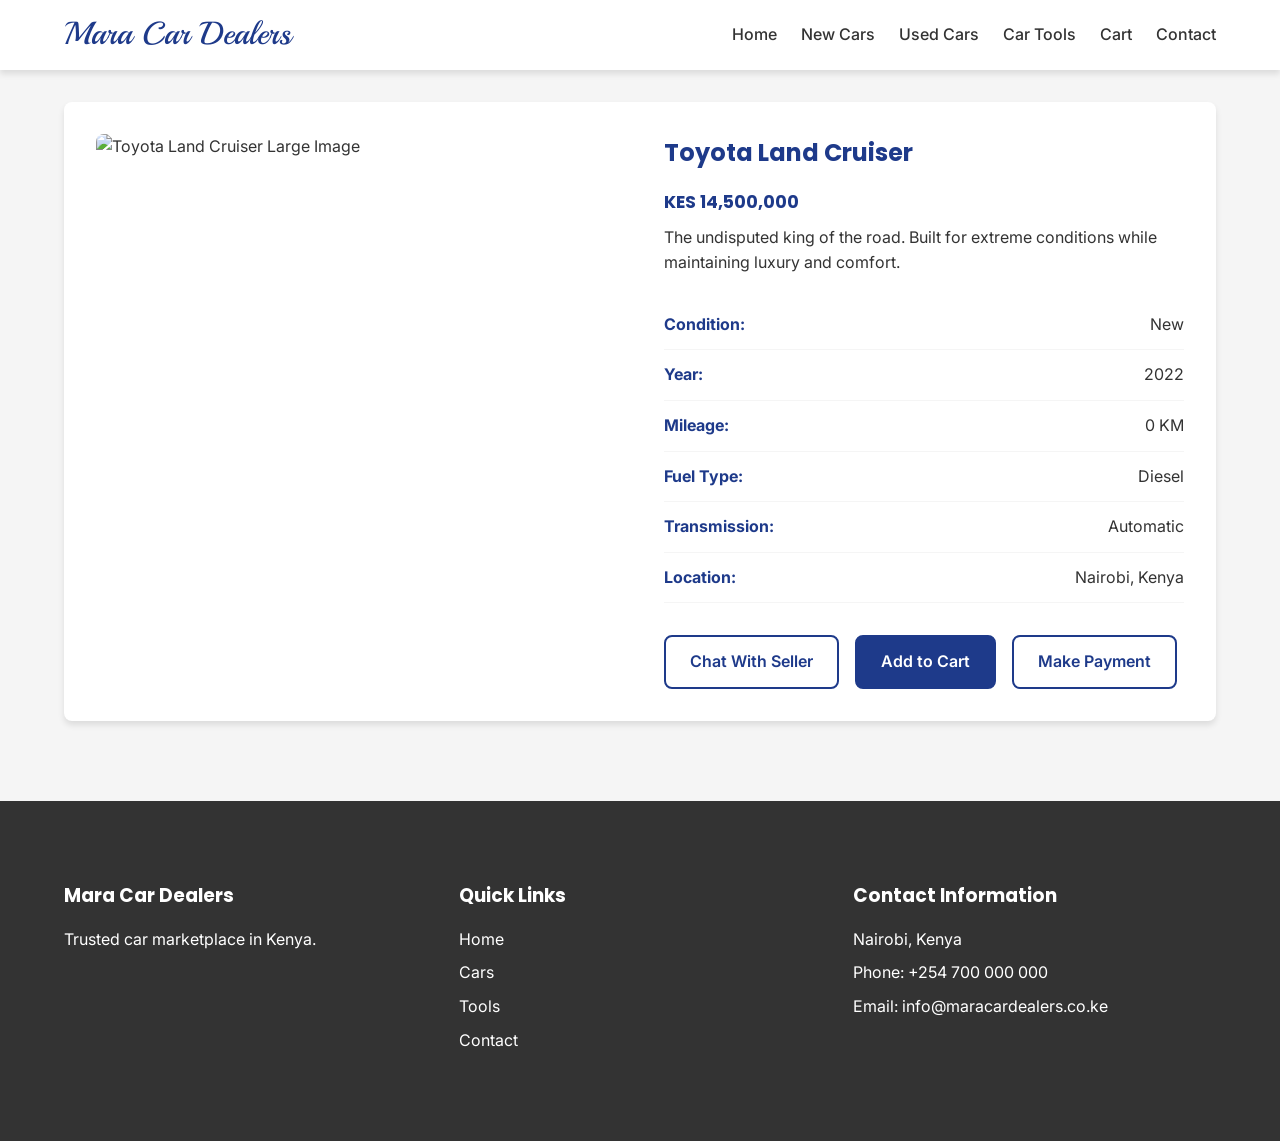
==== car-details.html @ 72f6bed1 "first commit" ====
<!DOCTYPE html>
<html lang="en">
<head>
    <meta charset="UTF-8">
    <meta name="viewport" content="width=device-width, initial-scale=1.0">
    <title>Mara Car Dealers | Toyota Land Cruiser</title>
    <link href="https://fonts.googleapis.com/css2?family=Poppins:wght@600;700;800&family=Inter:wght@400;500;600&display=swap" rel="stylesheet">
    <link href="https://fonts.googleapis.com/css2?family=Playball&family=Inter:wght@400&family=Poppins:wght@600;800&display=swap" rel="stylesheet">
    <link rel="stylesheet" href="css/styles.css">
</head>
<body>

<header>
    <nav class="navbar">
        <div class="logo"><a href="index.html">Mara Car Dealers</a></div>

        <input type="checkbox" id="nav-trigger" class="menu-toggle">

        <label for="nav-trigger" class="hamburger-label">
            <span></span>
            <span></span>
            <span></span>
        </label>

        <div class="mobile-overlay">
            <label for="nav-trigger" class="close-btn">&times;</label>
            <ul class="overlay-links">
                <li><a href="index.html">Home</a></li>
                <li><a href="cars.html">New Cars</a></li>
                <li><a href="cars.html">Used Cars</a></li>
                <li><a href="tools.html">Car Tools</a></li>
                <li><a href="cart.html">Cart</a></li>
                <li><a href="#contact">Contact</a></li>
            </ul>
        </div>

        <ul class="nav-links">
            <li><a href="index.html">Home</a></li>
            <li><a href="cars.html">New Cars</a></li>
            <li><a href="cars.html">Used Cars</a></li>
            <li><a href="tools.html">Car Tools</a></li>
            <li><a href="cart.html">Cart</a></li>
            <li><a href="#contact">Contact</a></li>
        </ul>
    </nav>
</header>

    <main class="container">
        <div class="details-layout">
            <div>
                <img src="https://images.pexels.com/photos/112460/pexels-photo-112460.jpeg?auto=compress&cs=tinysrgb&w=1260&h=750&dpr=2" alt="Toyota Land Cruiser Large Image" class="details-img">
            </div>
            <div>
                <h2>Toyota Land Cruiser</h2>
                <h3 class="card-price">KES 14,500,000</h3>
                <p style="margin-bottom: 1.5rem;">The undisputed king of the road. Built for extreme conditions while maintaining luxury and comfort.</p>
                
                <ul class="specs-list">
                    <li><strong>Condition:</strong> <span>New</span></li>
                    <li><strong>Year:</strong> <span>2022</span></li>
                    <li><strong>Mileage:</strong> <span>0 KM</span></li>
                    <li><strong>Fuel Type:</strong> <span>Diesel</span></li>
                    <li><strong>Transmission:</strong> <span>Automatic</span></li>
                    <li><strong>Location:</strong> <span>Nairobi, Kenya</span></li>
                </ul>

                <div class="details-actions">
                    <a href="#chat" class="btn btn-outline">Chat With Seller</a>
                    <a href="cart.html" class="btn">Add to Cart</a>
                    <a href="#payment" class="btn btn-outline">Make Payment</a>
                </div>
            </div>
        </div>
    </main>

    <footer id="contact">
        <div class="container footer-grid">
            <div>
                <h3>Mara Car Dealers</h3>
                <p>Trusted car marketplace in Kenya.</p>
            </div>
            <div>
                <h3>Quick Links</h3>
                <ul class="footer-links">
                    <li><a href="index.html">Home</a></li>
                    <li><a href="cars.html">Cars</a></li>
                    <li><a href="tools.html">Tools</a></li>
                    <li><a href="#contact">Contact</a></li>
                </ul>
            </div>
            <div>
                <h3>Contact Information</h3>
                <ul class="footer-links">
                    <li>Nairobi, Kenya</li>
                    <li>Phone: +254 700 000 000</li>
                    <li>Email: info@maracardealers.co.ke</li>
                </ul>
            </div>
        </div>
    </footer>
</body>
</html>
---- css/styles.css ----
/* css/styles.css */
:root {
  --primary-color: #1e3a8a;
  --secondary-color: #ffffff;
  --accent-color: #f5f5f5;
  --text-color: #333333;
  --hover-color: #152b66;
  --font-headings: 'Poppins', sans-serif;
  --font-body: 'Inter', sans-serif;
  --font-logo: 'Playball', cursive;
  --shadow: 0 4px 6px rgba(0, 0, 0, 0.1);
  --shadow-hover: 0 10px 15px rgba(0, 0, 0, 0.15);
  --border-radius: 8px;
  --transition: all 0.3s ease;
}

/* Base Styles */
* {
  margin: 0;
  padding: 0;
  box-sizing: border-box;
}

body {
  font-family: var(--font-body);
  color: var(--text-color);
  background-color: var(--accent-color);
  line-height: 1.6;
  padding-top: 70px; /* Space for fixed navbar */
}

h1, h2, h3, h4, h5, h6 {
  font-family: var(--font-headings);
  color: var(--primary-color);
  margin-bottom: 1rem;
}

a {
  text-decoration: none;
  color: inherit;
  transition: var(--transition);
}

ul {
  list-style: none;
}

.container {
  width: 90%;
  max-width: 1200px;
  margin: 0 auto;
  padding: 2rem 0;
}

/* Navbar */
header {
  background-color: var(--secondary-color);
  box-shadow: var(--shadow);
  position: fixed;
  top: 0;
  width: 100%;
  z-index: 1000;
  height: 70px;
  display: flex;
  align-items: center;
}

.navbar {
  display: flex;
  justify-content: space-between;
  align-items: center;
  width: 90%;
  max-width: 1200px;
  margin: 0 auto;
}

.logo a {
  font-family: var(--font-logo);
  font-size: 2rem;
  color: var(--primary-color);
}

.nav-links {
  display: flex;
  gap: 1.5rem;
}

.nav-links a {
  font-weight: 500;
  color: var(--text-color);
}

.nav-links a:hover {
  color: var(--primary-color);
}

/* Buttons */
.btn {
  display: inline-block;
  background-color: var(--primary-color);
  color: var(--secondary-color);
  padding: 0.75rem 1.5rem;
  border-radius: var(--border-radius);
  font-weight: 600;
  text-align: center;
  border: 2px solid var(--primary-color);
  cursor: pointer;
}

.btn:hover {
  background-color: var(--hover-color);
  border-color: var(--hover-color);
  color: var(--secondary-color);
}

.btn-outline {
  background-color: transparent;
  color: var(--primary-color);
}

.btn-outline:hover {
  background-color: var(--primary-color);
  color: var(--secondary-color);
}

/* Hero Section */
.hero {
  background: linear-gradient(rgba(0, 0, 0, 0.6), rgba(0, 0, 0, 0.6)), url('https://images.pexels.com/photos/120049/pexels-photo-120049.jpeg?auto=compress&cs=tinysrgb&w=1260&h=750&dpr=2') center/cover no-repeat;
  height: 80vh;
  display: flex;
  align-items: center;
  justify-content: center;
  text-align: center;
  color: var(--secondary-color);
  padding: 0 1rem;
}

.hero h1 {
  color: var(--secondary-color);
  font-size: 3rem;
  font-weight: 800;
}

.hero p {
  font-size: 1.25rem;
  margin-bottom: 2rem;
}

.hero-buttons {
  display: flex;
  gap: 1rem;
  justify-content: center;
}

/* Grid Layouts */
.grid {
  display: grid;
  grid-template-columns: repeat(auto-fit, minmax(300px, 1fr));
  gap: 2rem;
}

/* Cards */
.card {
  background-color: var(--secondary-color);
  border-radius: var(--border-radius);
  overflow: hidden;
  box-shadow: var(--shadow);
  transition: var(--transition);
  display: flex;
  flex-direction: column;
}

.card:hover {
  box-shadow: var(--shadow-hover);
  transform: translateY(-5px);
}

.card-img {
  width: 100%;
  height: 200px;
  object-fit: cover;
}

.card-body {
  padding: 1.5rem;
  display: flex;
  flex-direction: column;
  flex-grow: 1;
}

.card-title {
  font-size: 1.25rem;
  margin-bottom: 0.5rem;
}

.card-price {
  font-weight: 700;
  color: var(--primary-color);
  font-size: 1.1rem;
  margin-bottom: 0.5rem;
}

.badge {
  display: inline-block;
  background-color: var(--accent-color);
  padding: 0.25rem 0.5rem;
  border-radius: 4px;
  font-size: 0.85rem;
  margin-bottom: 1rem;
  color: var(--text-color);
  font-weight: 500;
}

.card-actions {
  margin-top: auto;
  display: flex;
  gap: 0.5rem;
  padding-top: 1rem;
}

.card-actions .btn {
  flex: 1;
  padding: 0.5rem;
  font-size: 0.9rem;
}

/* Car Details Page */
.details-layout {
  display: grid;
  grid-template-columns: 1fr 1fr;
  gap: 3rem;
  background: var(--secondary-color);
  padding: 2rem;
  border-radius: var(--border-radius);
  box-shadow: var(--shadow);
}

.details-img {
  width: 100%;
  border-radius: var(--border-radius);
  object-fit: cover;
}

.specs-list {
  margin-bottom: 2rem;
}

.specs-list li {
  padding: 0.75rem 0;
  border-bottom: 1px solid var(--accent-color);
  display: flex;
  justify-content: space-between;
}

.specs-list li strong {
  color: var(--primary-color);
}

.details-actions {
  display: flex;
  gap: 1rem;
  flex-wrap: wrap;
}

/* Cart Page */
.cart-layout {
  display: grid;
  grid-template-columns: 2fr 1fr;
  gap: 2rem;
}

.cart-items {
  background: var(--secondary-color);
  border-radius: var(--border-radius);
  padding: 1.5rem;
  box-shadow: var(--shadow);
}

.cart-item {
  display: flex;
  align-items: center;
  gap: 1.5rem;
  padding-bottom: 1.5rem;
  margin-bottom: 1.5rem;
  border-bottom: 1px solid var(--accent-color);
}

.cart-item img {
  width: 100px;
  height: 100px;
  object-fit: cover;
  border-radius: var(--border-radius);
}

.cart-item-info {
  flex-grow: 1;
}

.cart-summary {
  background: var(--secondary-color);
  border-radius: var(--border-radius);
  padding: 1.5rem;
  box-shadow: var(--shadow);
  height: fit-content;
}

.summary-row {
  display: flex;
  justify-content: space-between;
  margin-bottom: 1rem;
  font-weight: 500;
}

.summary-total {
  font-size: 1.25rem;
  font-weight: 700;
  color: var(--primary-color);
  border-top: 2px solid var(--accent-color);
  padding-top: 1rem;
}

/* Footer */
footer {
  background-color: var(--text-color);
  color: var(--secondary-color);
  padding: 3rem 0;
  margin-top: 3rem;
}

.footer-grid {
  display: grid;
  grid-template-columns: repeat(auto-fit, minmax(250px, 1fr));
  gap: 2rem;
}

.footer-grid h3 {
  color: var(--secondary-color);
}

.footer-links li {
  margin-bottom: 0.5rem;
}

.footer-links a:hover {
  color: var(--primary-color);
}

/* Responsive adjustments */
@media (max-width: 768px) {
  .nav-links { display: none; } /* Simple hiding for non-JS mobile */
  .hero h1 { font-size: 2rem; }
  .details-layout, .cart-layout { grid-template-columns: 1fr; }
  .hero-buttons { flex-direction: column; }
}

/* Mobile Menu Checkbox Hack Elements */
.menu-checkbox {
  display: none; /* Hide the actual checkbox */
}

.hamburger {
  display: none;
  flex-direction: column;
  cursor: pointer;
  gap: 5px;
  z-index: 1001;
}

.hamburger span {
  width: 25px;
  height: 3px;
  background-color: var(--primary-color);
  border-radius: 2px;
  transition: var(--transition);
}

/* Responsive adjustments */
@media (max-width: 768px) {
  .hero h1 { font-size: 2rem; }
  .details-layout, .cart-layout { grid-template-columns: 1fr; }
  .hero-buttons { flex-direction: column; }
  
  /* Show hamburger icon */
  .hamburger {
    display: flex;
  }

  /* Hide and style nav-links for mobile drop-down */
  .nav-links {
    position: absolute;
    top: 70px; /* Just below the header */
    left: 0;
    width: 100%;
    background-color: var(--secondary-color);
    flex-direction: column;
    align-items: center;
    gap: 0;
    max-height: 0;
    overflow: hidden;
    transition: max-height 0.3s ease-in-out;
    box-shadow: 0 10px 10px rgba(0, 0, 0, 0.1);
  }

  .nav-links li {
    width: 100%;
    text-align: center;
  }

  .nav-links a {
    display: block;
    padding: 1rem;
    border-top: 1px solid var(--accent-color);
  }

  
  .menu-checkbox:checked ~ .nav-links {
    max-height: 350px; 
  }

  
  .menu-checkbox:checked ~ .hamburger span:nth-child(1) {
    transform: translateY(8px) rotate(45deg);
  }
  .menu-checkbox:checked ~ .hamburger span:nth-child(2) {
    opacity: 0;
  }
  .menu-checkbox:checked ~ .hamburger span:nth-child(3) {
    transform: translateY(-8px) rotate(-45deg);
  }
}
/* --- The Menu Overlay Logic --- */
.menu-toggle {
    display: none; /* Keep the checkbox hidden */
}

/* Hide the menu by default */
.mobile-overlay {
    position: fixed;
    top: 0;
    left: 0;
    width: 100%;
    height: 100%;
    background-color: var(--primary-color);
    display: flex;
    flex-direction: column;
    justify-content: center;
    align-items: center;
    z-index: 2000;
    opacity: 0;
    visibility: hidden;
    transition: all 0.4s ease-in-out;
}

/* Close Button inside the Overlay */
.close-btn {
    position: absolute;
    top: 20px;
    right: 20px;
    font-size: 2rem;
    color: white;
    cursor: pointer;
}

/* Show the menu when the checkbox is checked */
.menu-toggle:checked ~ .mobile-overlay {
    opacity: 1;
    visibility: visible;
}

/* Quick Links Styling inside the Overlay */
.overlay-links {
    text-align: center;
    list-style: none;
}

.overlay-links li {
    margin: 1.5rem 0;
}

.overlay-links a {
    font-family: var(--font-headings);
    color: white;
    font-size: 2rem;
    font-weight: 700;
}

.overlay-links a:hover {
    color: #cbd5e1; /* Lighter blue/gray */
}

/* Hamburger Icon Styling */
.hamburger-label {
    display: flex;
    flex-direction: column;
    gap: 5px;
    cursor: pointer;
    padding: 10px;
}

.hamburger-label span {
    width: 25px;
    height: 3px;
    background-color: var(--primary-color);
    border-radius: 2px;
}

/* Hide Hamburger on large screens if desired, or keep for "Modern" feel */
@media (min-width: 769px) {
    .hamburger-label { display: none; }
    .mobile-overlay { display: none; }
}

@media (max-width: 768px) {
    .nav-links { display: none; } /* Hide the standard horizontal nav */
}

/* --- Desktop Navigation (Default) --- */
.nav-links {
    display: flex;
    gap: 1.5rem;
    align-items: center;
}

.nav-links li {
    list-style: none;
}

.nav-links a {
    font-weight: 500;
    color: var(--text-color);
    font-family: var(--font-body);
}

/* Hide Mobile elements by default on Desktop */
.menu-toggle, 
.hamburger-label, 
.mobile-overlay {
    display: none;
}

/* --- Tablet & Mobile Navigation (MD and below) --- */
@media (max-width: 768px) {
    /* Hide the horizontal desktop links */
    .nav-links {
        display: none;
    }

    /* Show the hamburger icon */
    .hamburger-label {
        display: flex;
        flex-direction: column;
        gap: 5px;
        cursor: pointer;
    }

    .hamburger-label span {
        width: 25px;
        height: 3px;
        background-color: var(--primary-color);
        border-radius: 2px;
    }

    /* Mobile Overlay Styling */
    .mobile-overlay {
        display: flex; 
        position: fixed;
        top: 0;
        left: 0;
        width: 100%;
        height: 100%;
        background-color: var(--primary-color);
        flex-direction: column;
        justify-content: center;
        align-items: center;
        z-index: 2000;
        opacity: 0;
        visibility: hidden;
        transition: all 0.4s ease-in-out;
    }

    /* Logic to show overlay when checkbox is clicked */
    .menu-toggle:checked ~ .mobile-overlay {
        opacity: 1;
        visibility: visible;
    }

    .close-btn {
        position: absolute;
        top: 20px;
        right: 30px;
        font-size: 3rem;
        color: white;
        cursor: pointer;
    }

    .overlay-links {
        text-align: center;
        list-style: none;
    }

    .overlay-links li {
        margin: 1.2rem 0;
    }

    .overlay-links a {
        color: white;
        font-family: var(--font-headings);
        font-size: 1.8rem;
        font-weight: 700;
        text-decoration: none;
    }
}
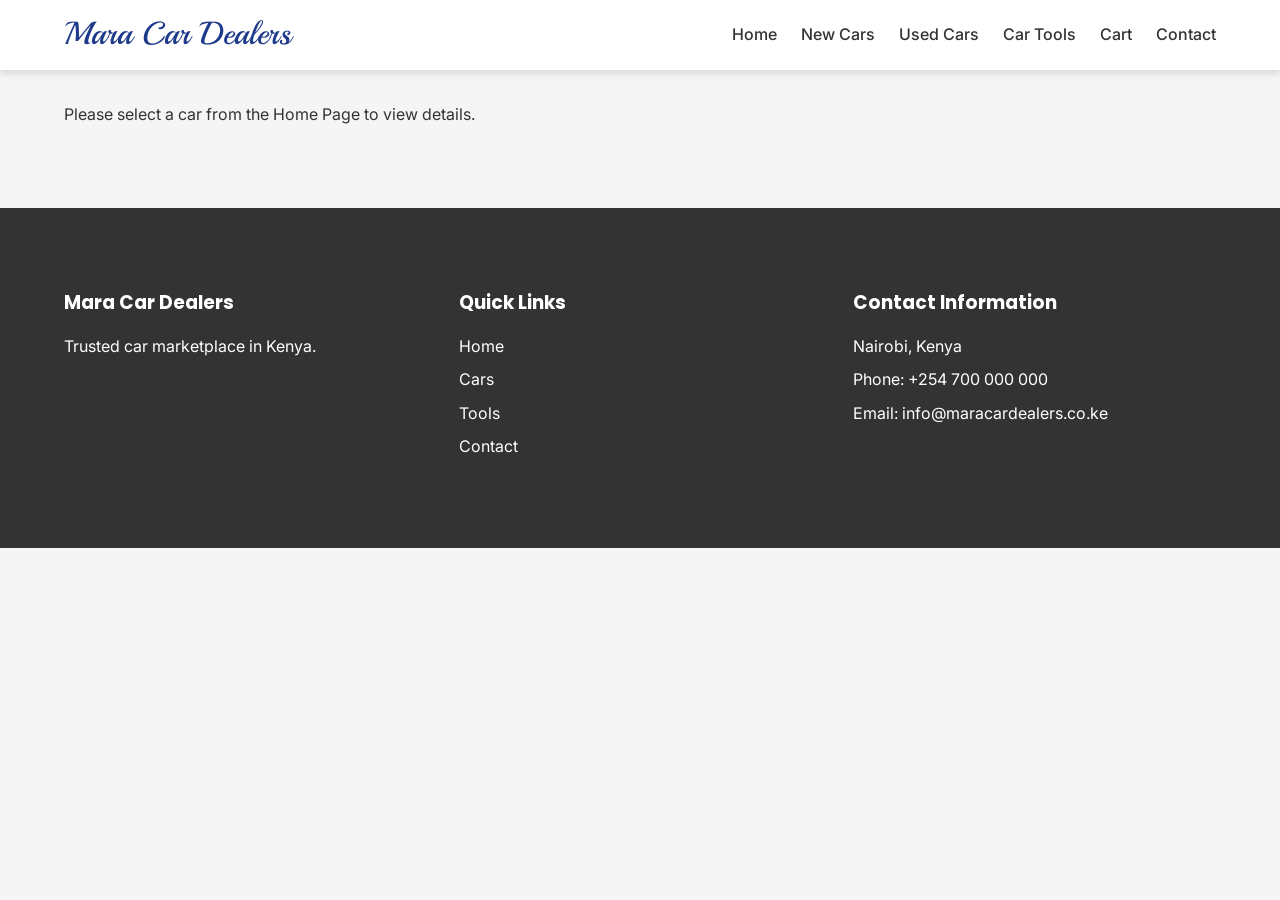
==== commit 90c0ae03: "3rd commit" ====
--- a/car-details.html
+++ b/car-details.html
@@ -46,32 +46,75 @@
 </header>
 
     <main class="container">
-        <div class="details-layout">
-            <div>
-                <img src="https://images.pexels.com/photos/112460/pexels-photo-112460.jpeg?auto=compress&cs=tinysrgb&w=1260&h=750&dpr=2" alt="Toyota Land Cruiser Large Image" class="details-img">
-            </div>
-            <div>
-                <h2>Toyota Land Cruiser</h2>
-                <h3 class="card-price">KES 14,500,000</h3>
-                <p style="margin-bottom: 1.5rem;">The undisputed king of the road. Built for extreme conditions while maintaining luxury and comfort.</p>
-                
-                <ul class="specs-list">
-                    <li><strong>Condition:</strong> <span>New</span></li>
-                    <li><strong>Year:</strong> <span>2022</span></li>
-                    <li><strong>Mileage:</strong> <span>0 KM</span></li>
-                    <li><strong>Fuel Type:</strong> <span>Diesel</span></li>
-                    <li><strong>Transmission:</strong> <span>Automatic</span></li>
-                    <li><strong>Location:</strong> <span>Nairobi, Kenya</span></li>
-                </ul>
-
-                <div class="details-actions">
-                    <a href="#chat" class="btn btn-outline">Chat With Seller</a>
-                    <a href="cart.html" class="btn">Add to Cart</a>
-                    <a href="#payment" class="btn btn-outline">Make Payment</a>
-                </div>
+    <div id="mercedes" class="details-layout car-content">
+        <div>
+            <img src="https://images.pexels.com/photos/112460/pexels-photo-112460.jpeg?auto=compress&cs=tinysrgb&w=1260&h=750&dpr=2" alt="Mercedes" class="details-img">
+        </div>
+        <div>
+            <h2>Mercedes AMG 2022</h2>
+            <h3 class="card-price">KES 14,500,000</h3>
+            <ul class="specs-list">
+                <li><strong>Condition:</strong> <span>New</span></li>
+                <li><strong>Year:</strong> <span>2022</span></li>
+                <li><strong>Fuel Type:</strong> <span>Petrol</span></li>
+                <li><strong>Transmission:</strong> <span>Automatic</span></li>
+                <li><strong>Location:</strong> <span>Mombasa Road, Nairobi</span></li>
+            </ul>
+            <div class="details-actions">
+                <a href="cart.html" class="btn">Add to Cart</a>
+                <a href="index.html" class="btn btn-outline">Back to Gallery</a>
             </div>
         </div>
-    </main>
+    </div>
+
+    <div id="rangerover" class="details-layout car-content">
+        <div>
+            <img src="https://images.pexels.com/photos/116675/pexels-photo-116675.jpeg?auto=compress&cs=tinysrgb&w=1260&h=750&dpr=2" alt="Range Rover" class="details-img">
+        </div>
+        <div>
+            <h2>Rangerover Sport 2018</h2>
+            <h3 class="card-price">KES 10,200,000</h3>
+            <ul class="specs-list">
+                <li><strong>Condition:</strong> <span>Used</span></li>
+                <li><strong>Year:</strong> <span>2018</span></li>
+                <li><strong>Mileage:</strong> <span>45,000 KM</span></li>
+                <li><strong>Fuel Type:</strong> <span>Diesel</span></li>
+                <li><strong>Transmission:</strong> <span>Automatic</span></li>
+                <li><strong>Location:</strong> <span>Westlands, Nairobi</span></li>
+            </ul>
+            <div class="details-actions">
+                <a href="cart.html" class="btn">Add to Cart</a>
+                <a href="index.html" class="btn btn-outline">Back to Gallery</a>
+            </div>
+        </div>
+    </div>
+
+    <div id="corolla" class="details-layout car-content">
+        <div>
+            <img src="https://images.pexels.com/photos/29458514/pexels-photo-29458514.jpeg" alt="Toyota Corolla" class="details-img">
+        </div>
+        <div>
+            <h2>Toyota Corolla 2019</h2>
+            <h3 class="card-price">KES 1,150,000</h3>
+            <ul class="specs-list">
+                <li><strong>Condition:</strong> <span>Used</span></li>
+                <li><strong>Year:</strong> <span>2019</span></li>
+                <li><strong>Mileage:</strong> <span>82,000 KM</span></li>
+                <li><strong>Fuel Type:</strong> <span>Petrol</span></li>
+                <li><strong>Transmission:</strong> <span>CVT</span></li>
+                <li><strong>Location:</strong> <span>Nairobi CBD</span></li>
+            </ul>
+            <div class="details-actions">
+                <a href="cart.html" class="btn">Add to Cart</a>
+                <a href="index.html" class="btn btn-outline">Back to Gallery</a>
+            </div>
+        </div>
+    </div>
+
+    <div class="fallback-msg">
+        <p>Please select a car from the <a href="index.html">Home Page</a> to view details.</p>
+    </div>
+</main>
 
     <footer id="contact">
         <div class="container footer-grid">
--- a/css/styles.css
+++ b/css/styles.css
@@ -243,6 +243,31 @@
 
 .specs-list {
   margin-bottom: 2rem;
+}
+
+.car-content {
+    display: none;
+}
+
+
+#mercedes:target,
+#rangerover:target,
+#corolla:target {
+    display: grid;
+    animation: fadeIn 0.5s ease;
+}
+
+
+@keyframes fadeIn {
+    from { opacity: 0; transform: translateY(10px); }
+    to { opacity: 1; transform: translateY(0); }
+}
+
+
+#mercedes:target ~ .fallback-msg,
+#rangerover:target ~ .fallback-msg,
+#corolla:target ~ .fallback-msg {
+    display: none;
 }
 
 .specs-list li {
